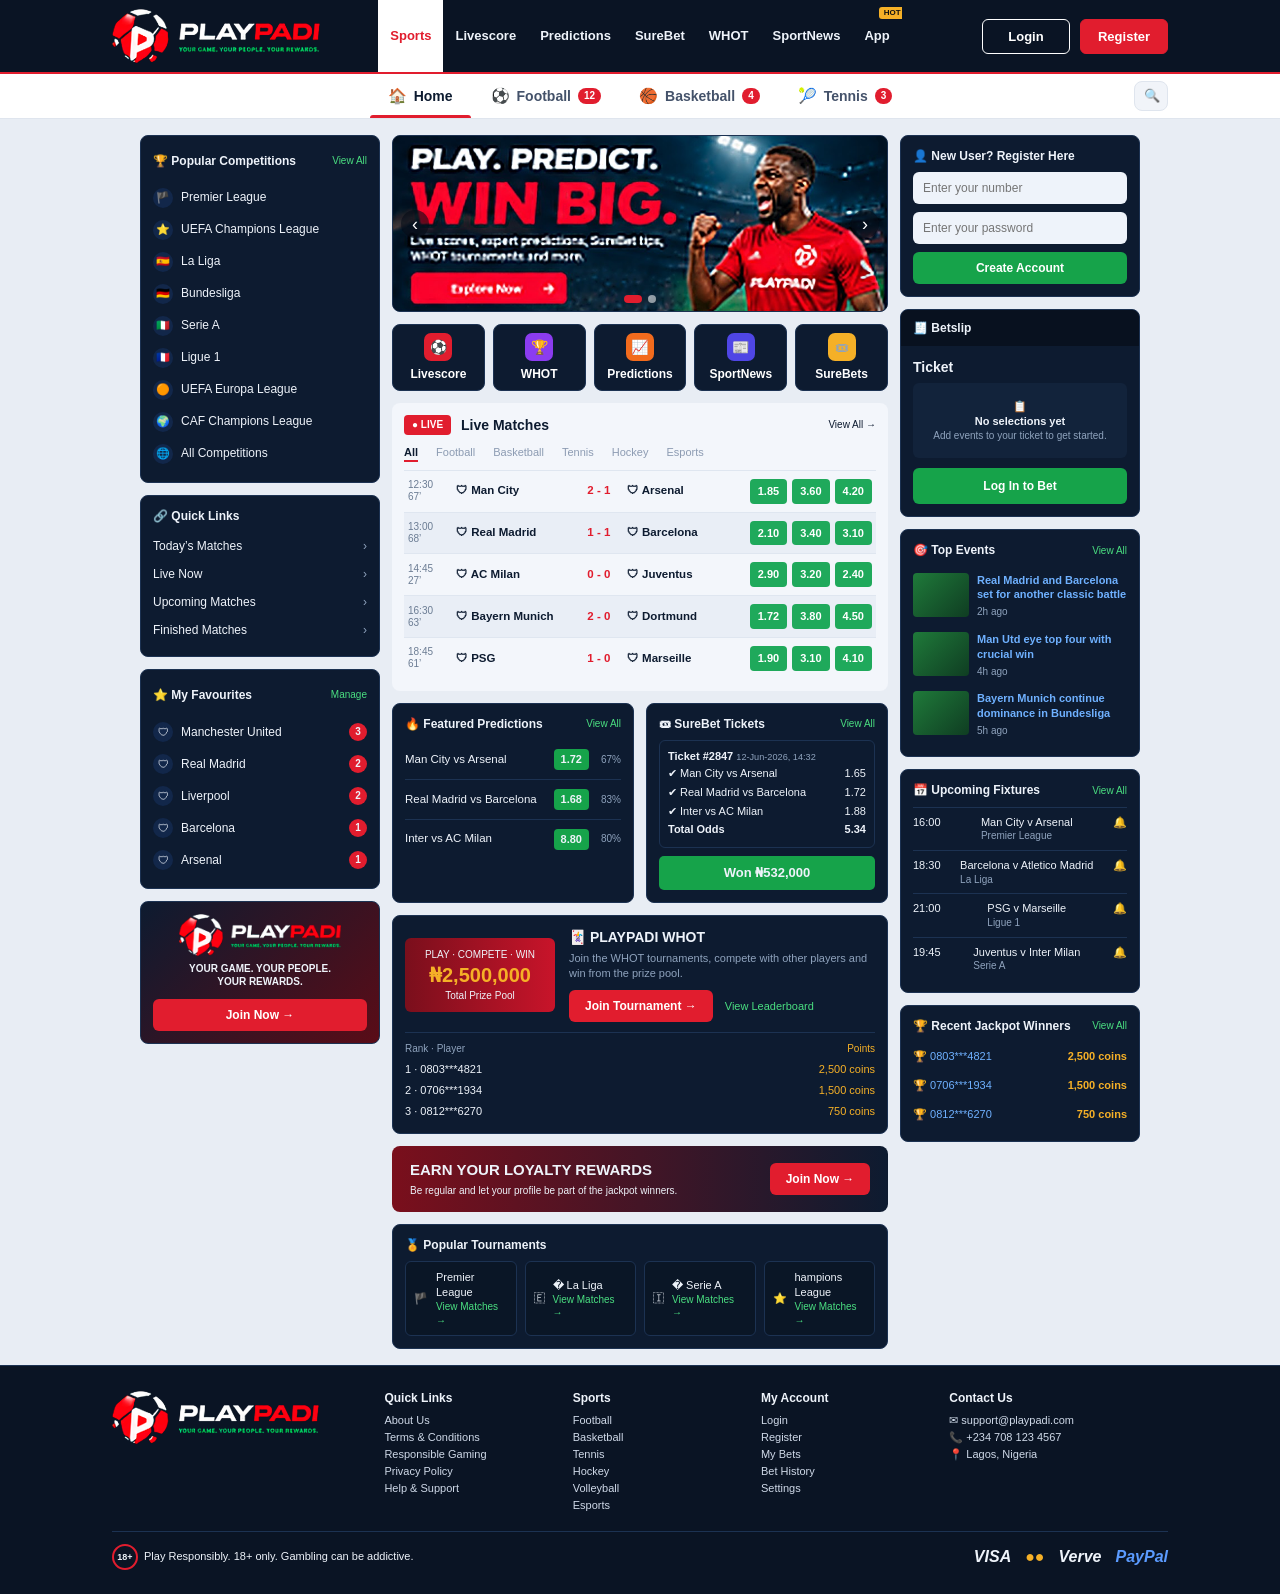
==== pages/livescore.html @ 953537a8 "Initial PLAYPADI frontend split" ====
<!DOCTYPE html>
<html lang="en">
<head>
<meta charset="utf-8">
<meta name="viewport" content="width=device-width, initial-scale=1, viewport-fit=cover">
<title>PLAYPADI Livescore</title>
<link rel="stylesheet" href="../assets/css/livescore.css">

</head>
<body>
<header id="hd">
  <div class="topbar"><div class="container bar">
    <button class="burger" aria-label="Menu" aria-expanded="false" aria-controls="mm"><span></span><span></span><span></span></button><a class="brand" href="#" aria-label="PLAYPADI home"><i class="full"></i><i class="icon"></i></a>
    <nav class="menu" id="mm" aria-label="Main"><div class="m-acts"><button class="btn top-btn out">Login</button><button class="btn top-btn red">Register</button></div><a class="on" href="#">Sports</a><a href="#live">Livescore</a><a href="#">Predictions</a><a href="#">SureBet</a><a href="#whot">WHOT</a><a href="#">SportNews</a><a class="appl" href="#">App<b class="tagh">HOT</b></a><div class="m-sports"><b>Sports</b><a href="#">🏠 Home</a><a href="#">⚽ Football<em>12</em></a><a href="#">🏀 Basketball<em>4</em></a><a href="#">🎾 Tennis<em>3</em></a></div></nav>
    <div class="acts"><button class="btn top-btn out">Login</button><button class="btn top-btn red">Register</button></div>
  </div></div>
  <div class="subbar"><div class="container bar sub-grid"><span></span>
    <nav class="sports" aria-label="Sports"><a class="on" href="#" aria-current="page"><i>🏠</i>Home</a><a href="#"><i>⚽</i>Football<em>12</em></a><a href="#"><i>🏀</i>Basketball<em>4</em></a><a href="#"><i>🎾</i>Tennis<em>3</em></a><span class="ink"></span></nav>
    <label class="search" title="Search">🔍<input placeholder="Search teams, leagues, matches…" aria-label="Search"></label></div></div>
</header>

<main class="body">
  <aside class="col lft">
    <div class="box li b-comps"><h3>🏆 Popular Competitions <a href="#">View All</a></h3><div id="comps"></div></div>

    <div class="box li b-quick"><h3>🔗 Quick Links</h3><div id="quick"></div></div>
    
    <div class="box li b-fav"><h3>⭐ My Favourites <a href="#">Manage</a></h3><div id="favs"></div></div>
    
    <div class="box promo"><div class="logo"></div><p>YOUR GAME. YOUR PEOPLE.<br>YOUR REWARDS.</p><button class="btn red">Join Now →</button></div>
  
  
  </aside>
  <section class="col ctr">
    <div class="car" id="car" role="region" aria-roledescription="carousel" aria-label="Featured promotions">
      <div class="slide on" style="--img:var(--s1);--r:2.588"><div class="fit" role="img" aria-label="Play. Predict. Win big. Live scores, expert predictions, SureBet tips, WHOT tournaments and more."><a class="hot" href="#live" aria-label="Explore now"></a></div></div>
      <div class="slide" style="--img:var(--s2);--r:3.66"><div class="fit" role="img" aria-label="PLAYPADI. Your game. Your people. Your rewards."></div></div>
      <button class="nav prev" aria-label="Previous slide">‹</button><button class="nav next" aria-label="Next slide">›</button><div class="dots"></div></div>
    <div class="tiles" id="tiles"></div>
    <div class="live" id="live"><h3><span class="tag">● LIVE</span> Live Matches <a href="#">View All →</a></h3>
      <div class="tabs"><span class="on">All</span><span>Football</span><span>Basketball</span><span>Tennis</span><span>Hockey</span><span>Esports</span></div><div id="matches"></div></div>
    <div class="two">
      <div class="box"><h3>🔥 Featured Predictions <a href="#">View All</a></h3>
        <div class="row">Man City vs Arsenal<span class="odd">1.72</span><span class="pct">67%</span></div>
        <div class="row">Real Madrid vs Barcelona<span class="odd">1.68</span><span class="pct">83%</span></div>
        <div class="row">Inter vs AC Milan<span class="odd">8.80</span><span class="pct">80%</span></div></div>
      <div class="box"><h3>🎟 SureBet Tickets <a href="#">View All</a></h3>
        <div class="tk"><b>Ticket #2847</b> <small>12-Jun-2026, 14:32</small>
          <div><span>✔ Man City vs Arsenal</span><span>1.65</span></div><div><span>✔ Real Madrid vs Barcelona</span><span>1.72</span></div><div><span>✔ Inter vs AC Milan</span><span>1.88</span></div><div><b>Total Odds</b><b>5.34</b></div></div>
        <div class="won">Won ₦532,000</div></div>
    </div>
    <div class="box whot" id="whot"><div class="prize">PLAY · COMPETE · WIN<b>₦2,500,000</b>Total Prize Pool</div><div class="wj"><h3>🃏 PLAYPADI WHOT</h3><p>Join the WHOT tournaments, compete with other players and win from the prize pool.</p><div class="wb"><button class="btn red">Join Tournament →</button><a class="lnk" href="#">View Leaderboard</a></div></div>
      <div class="lb"><div><span>Rank · Player</span><span>Points</span></div><div><span>1 · 0803***4821</span><span>2,500 coins</span></div><div><span>2 · 0706***1934</span><span>1,500 coins</span></div><div><span>3 · 0812***6270</span><span>750 coins</span></div></div>
      </div>
    <div class="loyal"><div><b>EARN YOUR LOYALTY REWARDS</b><small>Be regular and let your profile be part of the jackpot winners.</small></div><button class="btn red">Join Now →</button></div>
    <div class="box b-tours"><h3>🏅 Popular Tournaments</h3><div class="tours" id="tours"></div></div>
  
  </section>
  <aside class="col rgt">
    <div class="box b-reg"><h3>👤 New User? Register Here</h3><input class="field" placeholder="Enter your number"><input class="field" placeholder="Enter your password"><button class="btn">Create Account</button></div>
    
    <div class="box slip"><div class="hd">🧾 Betslip</div><div class="bd"><b style="display:block;text-align:left;font-size:14px">Ticket</b><div class="em">📋<br><b>No selections yet</b><small>Add events to your ticket to get started.</small></div><button class="btn" style="padding:11px">Log In to Bet</button></div></div>
    
    <div class="box b-news"><h3>🎯 Top Events <a href="#">View All</a></h3><div id="news"></div></div>
    <div class="box b-fx"><h3>📅 Upcoming Fixtures <a href="#">View All</a></h3><div id="fx"></div></div>
    <div class="box b-win"><h3>🏆 Recent Jackpot Winners <a href="#">View All</a></h3><div id="win"></div></div>
  </aside>
</main>

<footer><div class="container">
  <div class="fg"><div><div class="logo"></div></div>
    <div><h4>Quick Links</h4><a href="#">About Us</a><a href="#">Terms &amp; Conditions</a><a href="#">Responsible Gaming</a><a href="#">Privacy Policy</a><a href="#">Help &amp; Support</a></div>
    <div><h4>Sports</h4><a href="#">Football</a><a href="#">Basketball</a><a href="#">Tennis</a><a href="#">Hockey</a><a href="#">Volleyball</a><a href="#">Esports</a></div>
    <div><h4>My Account</h4><a href="#">Login</a><a href="#">Register</a><a href="#">My Bets</a><a href="#">Bet History</a><a href="#">Settings</a></div>
    <div><h4>Contact Us</h4><a href="#">✉ support@playpadi.com</a><a href="#">📞 +234 708 123 4567</a><a href="#">📍 Lagos, Nigeria</a></div></div>
  <div class="legal"><span><b class="age">18+</b>Play Responsibly. 18+ only. Gambling can be addictive.</span><span class="pay"><span>VISA</span><span style="color:var(--gold)">●●</span><span>Verve</span><span style="color:#5b9bff">PayPal</span></span></div>
</div></footer>

<script src="../assets/js/livescore.js" defer></script>
</body>
</html>
---- assets/css/livescore.css ----
:root{--icon:url([data-uri]);--s1:url([data-uri]);--s2:url([data-uri]);--logo:url([data-uri]);--bg:#0a1424;--panel:#0d1b30;--panel2:#12274a;--line:#1c3252;--green:#16a34a;--lime:#4ade80;--red:#e11d2e;--gold:#f5b027;--mute:#8fa3bd;--page-max:1056px;--body-w:1000px;--gutter:max(16px,min(16vw,calc((100vw - 1056px)/2)));--bside:max(16px,min(16vw,calc((100vw - 1000px)/2)));color-scheme:dark;box-sizing:border-box;padding-top:env(safe-area-inset-top,0px);padding-bottom:env(safe-area-inset-bottom,0px)}
*,*::before,*::after{box-sizing:inherit}
html{scroll-padding-top:env(safe-area-inset-top,0px)}
.car{position:relative;aspect-ratio:2.8;border-radius:8px;overflow:hidden;border:1px solid var(--line);background:var(--panel)}
.slide{position:absolute;inset:0;display:grid;place-items:center;opacity:0;visibility:hidden;transition:opacity .5s,visibility .5s}.slide.on{opacity:1;visibility:visible}
.fit{position:absolute;inset:0;background:var(--img) center/cover no-repeat}
.hot{position:absolute;left:8%;top:78%;width:28%;height:21%;border-radius:6px}
.car .nav{position:absolute;top:50%;transform:translateY(-50%);width:28px;height:28px;border-radius:50%;border:0;background:rgba(5,12,24,.6);color:#fff;font-size:18px;line-height:1;cursor:pointer}.prev{left:8px}.next{right:8px}
.dots{position:absolute;bottom:8px;left:0;right:0;display:flex;justify-content:center;gap:6px}.dots button{width:8px;height:8px;padding:0;border:0;border-radius:4px;background:rgba(255,255,255,.55);cursor:pointer;transition:width .2s}.dots button[aria-current=true]{background:var(--red);width:18px}
.car :focus-visible{outline:2px solid #fff;outline-offset:2px}
.tiles{display:grid;grid-template-columns:repeat(auto-fit,minmax(72px,1fr));gap:8px}.tiles .tile{flex-direction:column;gap:5px;padding:8px 4px;background:var(--panel);border:1px solid var(--line);border-radius:8px;text-align:center}
@media(prefers-reduced-motion:reduce){.slide,.dots button{transition:none}}
body{margin:0;background:#e8edf4;color:#eef3fa;font:13px/1.35 "Segoe UI",Roboto,Helvetica,Arial,sans-serif}
a{color:inherit;text-decoration:none}button{font-family:inherit}
.container{width:100%;max-width:calc(var(--page-max) + var(--gutter)*2);margin-inline:auto;padding-inline:var(--gutter)}
.bar{display:flex;align-items:center;gap:12px;height:100%}
/* navs */
.topbar{background:var(--bg);border-bottom:2px solid var(--red)}
.menubar{height:44px;background:#0e1b31;border-block:1px solid var(--line)}
.logo{display:block;height:54px;aspect-ratio:1056/275;background:var(--logo) center/contain no-repeat;flex:0 0 auto}
.search{flex:1 1 280px;max-width:380px;margin-left:24px;height:34px;display:flex;align-items:center;gap:8px;padding:0 12px;border:1px solid var(--line);border-radius:8px;background:#0e1c31}
.search input{all:unset;width:100%;font-size:12px}.search input::placeholder{color:var(--mute)}
.btn{display:block;border:0;border-radius:6px;padding:9px 14px;font-weight:700;font-size:12px;color:#fff;background:var(--green);cursor:pointer;text-align:center;width:100%}
.btn.red{background:var(--red)}
.top-btn{width:auto;font-size:13px;padding:9px 16px;border:1.5px solid var(--red)}
.top-btn.out{background:transparent;border-color:#fff;margin-left:auto}
.menu{display:flex;height:100%;flex:1 1 auto;min-width:0;overflow-x:auto;scrollbar-width:none}
.menu a{white-space:nowrap;display:flex;align-items:center;gap:6px;padding:0 15px;font-weight:600;font-size:13px;border-bottom:2px solid transparent}
.menu a.on{color:var(--red);border-color:var(--red);background:rgba(225,29,46,.12)}
.app{margin-left:auto;border:1px solid var(--line);border-radius:6px;padding:6px 16px;font-weight:700;font-size:12px;background:var(--bg)}
/* body */
.body{width:min(var(--body-w),100% - 2*var(--bside));margin:16px auto;display:grid;grid-template-areas:"l c r";grid-template-columns:clamp(180px,24%,240px) minmax(0,1fr) clamp(180px,24%,240px);gap:12px;align-items:start}.lft{grid-area:l}.ctr{grid-area:c}.rgt{grid-area:r}
.cg{display:grid;grid-template-columns:repeat(3,minmax(0,1fr));column-gap:14px}
.col{display:flex;flex-direction:column;gap:12px;min-width:0}
.box{background:var(--panel);border:1px solid var(--line);border-radius:8px;padding:12px}
.box h3{margin:0 0 8px;font-size:12px;display:flex;justify-content:space-between;align-items:center}
.box h3 a{font-size:10px;font-weight:500;color:var(--lime)}
.field{display:block;width:100%;border:0;border-radius:6px;background:#eef3fa;color:#334;padding:9px 10px;margin-bottom:8px;font-size:12px}
.li a{display:flex;align-items:center;gap:8px;padding:6px 0;font-size:12px}
.ic{width:20px;height:20px;border-radius:50%;background:var(--panel2);display:grid;place-items:center;font-size:11px;flex:0 0 auto}
.badge{margin-left:auto;width:18px;height:18px;border-radius:50%;background:var(--red);display:grid;place-items:center;font-size:10px;font-weight:700}
.chev{margin-left:auto;color:var(--mute)}
.promo{text-align:center;background:linear-gradient(135deg,var(--panel),#5a0c17)}
.promo .logo{margin:0 auto 6px;height:42px}.promo p{margin:0 0 10px;font-size:10px;font-weight:700}
/* hero */
.hero{display:grid;grid-template-columns:1fr 150px;border-radius:8px;overflow:hidden;border:1px solid var(--line);background:radial-gradient(circle at 70% 40%,#a3101f 0,#4b0a14 35%,var(--panel) 70%)}
.hero .l{padding:18px}
.hero h1{margin:0;font-size:24px;line-height:1.05}.hero h1 span{display:block;color:var(--red);font-size:42px;letter-spacing:.5px}
.hero p{margin:8px 0 12px;font-size:11px;max-width:240px}
.hero .btn{width:140px}
.hero .r{background:rgba(5,12,24,.72);padding:12px;display:flex;flex-direction:column;gap:9px;justify-content:center}
.tile{display:flex;gap:8px;align-items:center;font-size:10px;color:var(--mute)}.tile i{font-style:normal;width:28px;height:28px;border-radius:7px;display:grid;place-items:center;font-size:14px;flex:0 0 auto}.tile b{display:block;color:#fff;font-size:12px}
.two{display:grid;grid-template-columns:1fr 1fr;gap:12px}
.row{display:flex;align-items:center;gap:6px;padding:9px 0;font-size:11.5px;border-top:1px solid var(--line)}.row:first-of-type{border:0}
.odd{margin-left:auto;background:var(--green);border-radius:4px;padding:3px 7px;font-weight:700;font-size:11px}.pct{color:var(--mute);font-size:10px;width:26px;text-align:right}
.tk{border:1px solid var(--line);border-radius:6px;padding:8px;font-size:11px}.tk div{display:flex;justify-content:space-between;padding:2px 0}.tk small{color:var(--mute)}
.won{background:var(--green);border-radius:5px;padding:8px;text-align:center;font-weight:700;margin-top:8px}
.whot{display:grid;grid-template-columns:150px minmax(0,1fr);gap:10px 14px;align-items:center}
.prize{background:linear-gradient(90deg,#7a0f1c,#c8142a);border-radius:6px;padding:10px;text-align:center;font-size:10px}.prize b{display:block;font-size:20px;color:var(--gold)}
.lb div{display:flex;justify-content:space-between;padding:3px 0;font-size:11px}.lb div:first-child{color:var(--mute);font-size:10px}.lb span:last-child{color:var(--gold)}
/* live */
.live{background:#f3f6fb;color:#0d1b30;border-radius:8px;padding:12px}
.live h3{margin:0 0 4px;font-size:14px;display:flex;align-items:center;gap:10px}.live h3 a{margin-left:auto;font-size:10px;font-weight:400}
.tag{background:var(--red);color:#fff;font-size:10px;padding:3px 8px;border-radius:4px}
.tabs{display:flex;gap:18px;font-size:11px;color:#8c9bb2;padding:6px 0 8px}.tabs .on{color:#0d1b30;font-weight:700;border-bottom:2px solid var(--red)}
.m{display:grid;grid-template-columns:40px minmax(0,1fr) 40px minmax(0,1fr) auto;align-items:center;gap:8px;padding:8px 4px;border-top:1px solid #dfe6f0;font-size:11.5px}
.m:nth-child(even){background:#e9eef6}.m .t{color:#6b7c93;font-size:10px;line-height:1.2}.m .tm{font-weight:600;white-space:nowrap;overflow:hidden;text-overflow:ellipsis}
.m .sc{color:var(--red);font-weight:700;text-align:center}
.o{display:flex;gap:5px}.o span{background:#1fa95b;color:#fff;border-radius:4px;padding:5px 8px;font-weight:700;font-size:11px}
.loyal{border-radius:8px;padding:14px 18px;background:linear-gradient(90deg,#7a0f1c,var(--panel));display:flex;align-items:center;gap:14px}
.loyal b{font-size:15px;display:block}.loyal small{font-size:10px}.loyal .btn{width:100px;margin-left:auto;flex:0 0 auto}
.tours{display:grid;grid-template-columns:repeat(auto-fit,minmax(105px,1fr));gap:8px}
.tours a{display:flex;gap:8px;align-items:center;border:1px solid var(--line);border-radius:6px;padding:8px;font-size:11px;background:#0a1626}.tours small{display:block;color:var(--lime);font-size:10px}
/* right col */
.slip{padding:0;overflow:hidden}.slip .hd{background:#08111f;padding:10px 12px;font-weight:700;font-size:12px}.slip .bd{padding:12px;text-align:center}
.slip .em{background:#12233b;border-radius:6px;padding:16px 8px;margin:6px 0 10px;font-size:11px}.slip small{display:block;color:var(--mute);font-size:10px}
.nw{display:flex;gap:8px;padding:6px 0}.nw i{width:56px;height:44px;border-radius:4px;flex:0 0 auto;background:linear-gradient(135deg,#1f7a3a,#0f3d22)}.nw b{display:block;color:#6fb1ff;font-size:11px}.nw small{color:var(--mute);font-size:10px}
.fx{display:flex;justify-content:space-between;gap:6px;padding:7px 0;font-size:11px;border-top:1px solid var(--line)}.fx small{display:block;color:var(--mute);font-size:10px}
.win{display:flex;justify-content:space-between;padding:7px 0;font-size:11px;color:#6fb1ff}.win span:last-child{color:var(--gold);font-weight:600}
/* footer */
footer{background:var(--bg);border-top:1px solid var(--line);padding-block:24px}
.fg{display:grid;grid-template-columns:1.5fr 1fr 1fr 1fr 1.3fr;gap:20px;font-size:11px}.fg h4{margin:0 0 6px;font-size:12px}.fg a{display:block;color:#cfd9e8;padding:1px 0}
.legal{margin-top:18px;padding-top:12px;border-top:1px solid var(--line);display:flex;justify-content:space-between;align-items:center;font-size:11px}
.age{display:inline-grid;place-items:center;width:26px;height:26px;border-radius:50%;border:2px solid var(--red);font-size:9px;margin-right:6px}
.pay{display:flex;gap:14px;font:italic 800 16px Arial,sans-serif}

/* ---------- responsive ---------- */
.topbar .bar{min-height:72px;height:auto;padding-block:6px}
.ctr{container-type:inline-size}
.loyal{flex-wrap:wrap}.legal{flex-wrap:wrap;gap:10px}
@container (max-width:559px){.cg{grid-template-columns:repeat(2,minmax(0,1fr))}}
@container (max-width:459px){.two,.whot,.cg{grid-template-columns:1fr}.m{grid-template-columns:36px minmax(0,1fr) 36px minmax(0,1fr)}.m .o{grid-column:1/-1;justify-content:flex-end}}


@media(max-width:899px){.fg{grid-template-columns:repeat(3,minmax(0,1fr))}.fg>div:first-child{grid-column:1/-1}}
@media(max-width:720px){.top-btn{padding:8px 12px;font-size:12px}.menu a{padding:0 11px}.subbar .search{flex:1 1 120px}.sports a{padding:0 12px}}
@media(max-width:599px){:root{--gutter:14px;--bside:14px}.lft,.rgt{grid-template-columns:1fr}.fg{grid-template-columns:repeat(2,minmax(0,1fr))}.app{padding:6px 10px}}

/* ---------- sticky two-tier header ---------- */
header{position:sticky;top:env(safe-area-inset-top,0px);z-index:100;transition:box-shadow .25s}
body::before{content:"";position:fixed;inset:0 0 auto;height:env(safe-area-inset-top,0px);background:var(--bg);z-index:101}
header.stuck{box-shadow:0 4px 14px rgba(0,0,0,.28)}
.topbar .bar{padding-block:0;min-height:72px;transition:min-height .25s}.stuck .topbar .bar{min-height:54px}
.brand{position:relative;display:block;flex:0 0 auto;width:208px;height:54px;transition:width .25s,height .25s}
.brand i{position:absolute;inset:0;background-position:left center;background-size:contain;background-repeat:no-repeat;transition:opacity .2s}
.brand .full{background-image:var(--logo)}.brand .icon{background-image:var(--icon);opacity:0}
.stuck .brand{width:40px;height:40px}.stuck .brand .full{opacity:0}.stuck .brand .icon{opacity:1}
.menu{align-self:stretch;margin:0;justify-content:center;flex:none}
.menu a{position:relative;padding:0 12px;border-bottom:0}
.menu a.on{background:#fff;color:var(--red);border-color:transparent}
.tagh{position:absolute;top:7px;right:-4px;font-size:8px;line-height:1;background:var(--gold);color:#111;padding:2px 5px;border-radius:3px}
.subbar{background:#fff;color:#1b2433;border-bottom:1px solid #dfe5ee}
.subbar .bar{min-height:44px;height:auto}
.sports{display:flex;gap:4px;align-self:stretch}
.sports a{display:flex;align-items:center;padding:0 16px;font-size:14px;font-weight:500;border-bottom:3px solid transparent}
.sports a:hover{background:#f1f4f9}.sports a.on{font-weight:700;border-color:#1b2433}
.subbar .search{margin-left:auto;flex:0 1 260px;height:30px;background:#f1f4f9;border-color:#dfe5ee;color:#1b2433}
.subbar .search input{color:#1b2433}.subbar .search input::placeholder{color:#7b8aa0}
@media(prefers-reduced-motion:reduce){header,.topbar .bar,.brand,.brand i{transition:none}}
.wj h3{margin:0 0 4px;font-size:14px;justify-content:flex-start}.wj p{margin:0 0 10px;font-size:11px;color:var(--mute)}.wb{display:flex;align-items:center;gap:12px;flex-wrap:wrap}.wb .btn{width:auto;padding:9px 16px}.lnk{font-size:11px;color:var(--lime)}.lb{grid-column:1/-1;border-top:1px solid var(--line);padding-top:6px}
.top-btn{min-width:88px}.topbar .bar{gap:10px}
.sub-grid{display:grid;grid-template-columns:1fr auto 1fr;align-items:center}
.sports{position:relative;gap:2px}
.sports a{gap:7px;padding:0 18px;font-weight:600;color:#44526a;border-bottom:0;transition:color .2s,background .2s}
.sports a i{font-style:normal;font-size:15px}
.sports a em{font-style:normal;font-size:10px;font-weight:700;background:var(--red);color:#fff;border-radius:9px;padding:1px 6px}
.sports a:hover,.sports a.on{color:#0d1b30}.sports a.on{border-color:transparent}
.ink{position:absolute;bottom:0;left:0;height:3px;width:0;background:var(--red);border-radius:3px 3px 0 0;transition:transform .28s cubic-bezier(.4,0,.2,1),width .28s}
.subbar .search{justify-self:end;flex:none;width:34px;padding:0 9px;overflow:hidden;cursor:text;transition:width .25s}
.subbar .search:hover,.subbar .search:focus-within{width:240px}
@media(prefers-reduced-motion:reduce){.ink,.subbar .search{transition:none}}
.topbar .bar{display:grid;grid-template-columns:1fr auto 1fr}.brand{justify-self:start}.acts{display:flex;gap:10px;justify-self:end}
.topbar{position:relative}
.burger{display:none;flex:0 0 auto;width:38px;height:38px;padding:0;border:1px solid var(--line);border-radius:8px;background:transparent;cursor:pointer;flex-direction:column;gap:4px;align-items:center;justify-content:center}
.burger span{width:18px;height:2px;border-radius:2px;background:#fff;transition:transform .2s,opacity .2s}
.burger[aria-expanded=true] span:nth-child(1){transform:translateY(6px) rotate(45deg)}.burger[aria-expanded=true] span:nth-child(2){opacity:0}.burger[aria-expanded=true] span:nth-child(3){transform:translateY(-6px) rotate(-45deg)}
@media(max-width:960px){.topbar .bar{display:flex;gap:10px}.burger{display:flex}.acts{margin-left:auto}
.menu{display:none;flex-direction:column;position:absolute;left:0;right:0;top:100%;align-self:auto;background:#0e1b31;border-bottom:2px solid var(--red);padding:4px var(--gutter) 12px;max-height:calc(100vh - 130px);overflow-y:auto;box-shadow:0 12px 24px rgba(0,0,0,.35)}
.menu.open{display:flex}.menu a{height:auto;padding:13px 4px;border-bottom:1px solid var(--line);font-size:14px}.menu a.on{background:rgba(225,29,46,.12);color:var(--red)}.tagh{position:static;margin-left:8px}}
@media(max-width:720px){.sub-grid{grid-template-columns:minmax(0,1fr) auto}.sub-grid>span:first-child{display:none}.sports{overflow-x:auto;scrollbar-width:none;justify-self:start;max-width:100%}.subbar .search:hover,.subbar .search:focus-within{width:min(200px,50vw)}}
@media(max-width:480px){.top-btn{min-width:0;padding:7px 10px;font-size:12px}.topbar .bar{gap:8px}}
/* ---------- tablet & mobile: boxes re-ordered into one tidy grid ---------- */
@media(max-width:899px){
.body{grid-template-areas:none;grid-template-columns:repeat(2,minmax(0,1fr));align-items:stretch;grid-auto-flow:row dense}
.lft,.ctr,.rgt{display:contents}
.car,.tiles,.live,.two,.whot,.loyal,.b-tours,.promo{grid-column:1/-1}
.car{order:1}.tiles{order:2}.live{order:3}.two{order:4}.whot{order:5}
.b-reg{order:6}.slip{order:7}.b-comps{order:8}.b-news{order:9}.b-quick{order:10}.b-win{order:11}.b-fav{order:12}.b-fx{order:13}
.loyal{order:14}.b-tours{order:15}.promo{order:16}}
@media(max-width:599px){.body{grid-template-columns:minmax(0,1fr)}.two,.whot{grid-template-columns:1fr}
.m{grid-template-columns:36px minmax(0,1fr) 36px minmax(0,1fr)}.m .o{grid-column:1/-1;justify-content:flex-end}
.live{padding:10px}.tabs{overflow-x:auto;scrollbar-width:none;white-space:nowrap}.loyal .btn{width:100%;margin-left:0}.wb .btn{flex:1 1 auto}}
@media(max-width:899px){.b-reg,.slip,.b-comps,.b-news,.b-quick,.b-win,.b-fav,.b-fx{display:flex;flex-direction:column}
.b-comps>div,.b-quick>div,.b-fav>div,.b-news>div,.b-fx>div,.b-win>div{flex:1;display:flex;flex-direction:column;justify-content:space-between}
.b-reg .btn{margin-top:auto}.slip .bd{flex:1;display:flex;flex-direction:column}.slip .bd .btn{margin-top:auto}.slip .em{flex:1;display:flex;flex-direction:column;justify-content:center}}
.m-acts,.m-sports{display:none}
@media(max-width:720px){.acts{display:none}.burger{order:3;margin-left:auto}
.m-acts{display:flex;gap:10px;padding:12px 0 8px}.m-acts .btn{flex:1;width:auto}
.m-sports{display:block;padding-top:6px}.m-sports b{display:block;font-size:11px;letter-spacing:.5px;text-transform:uppercase;color:var(--mute);padding:10px 4px 2px}.m-sports em{margin-left:auto;font-style:normal;font-size:10px;font-weight:700;background:var(--red);color:#fff;border-radius:9px;padding:1px 6px}
.sports{display:none}.sub-grid{grid-template-columns:minmax(0,1fr)}.subbar .search,.subbar .search:hover,.subbar .search:focus-within{width:100%;justify-self:stretch;margin:6px 0;height:34px}}
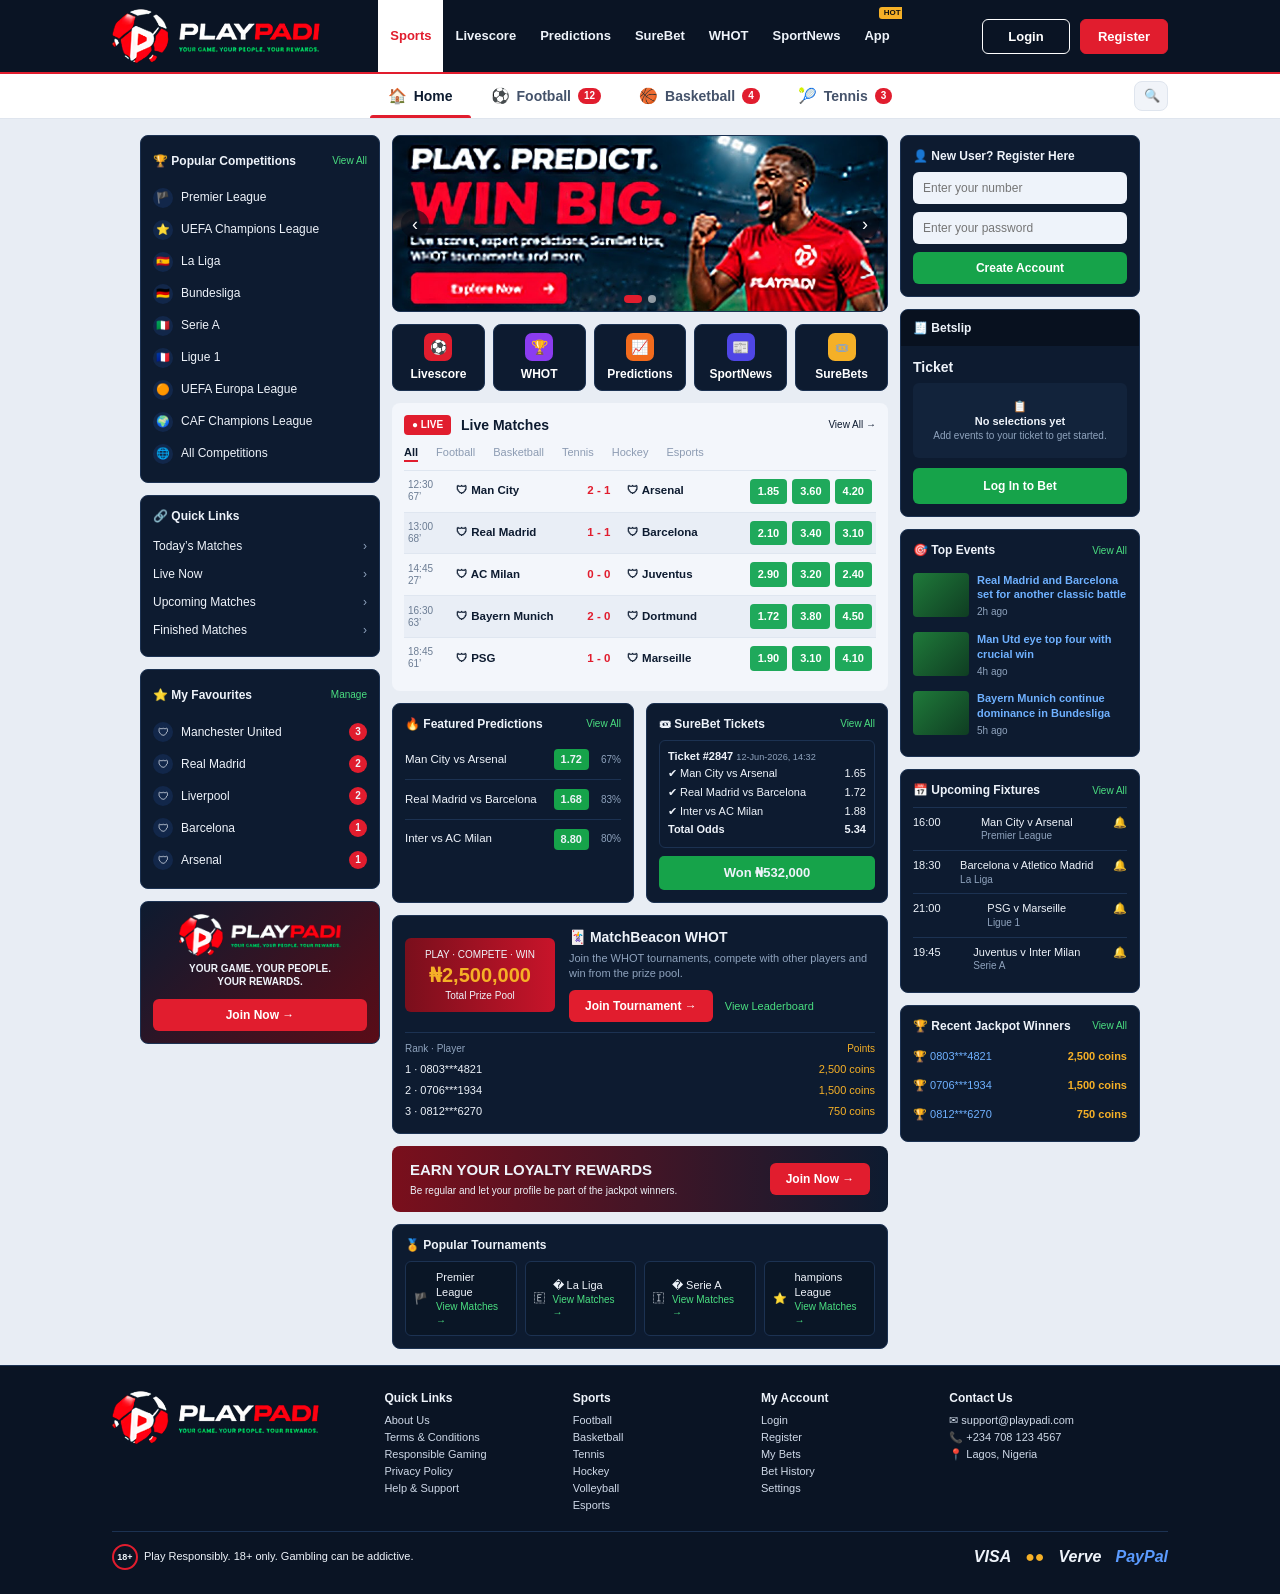
==== commit 931645ef: "Apply MatchBeacon brand name and primary navy" ====
--- a/pages/livescore.html
+++ b/pages/livescore.html
@@ -3,14 +3,14 @@
 <head>
 <meta charset="utf-8">
 <meta name="viewport" content="width=device-width, initial-scale=1, viewport-fit=cover">
-<title>PLAYPADI Livescore</title>
+<title>MatchBeacon Livescore</title>
 <link rel="stylesheet" href="../assets/css/livescore.css">
 
 </head>
 <body>
 <header id="hd">
   <div class="topbar"><div class="container bar">
-    <button class="burger" aria-label="Menu" aria-expanded="false" aria-controls="mm"><span></span><span></span><span></span></button><a class="brand" href="#" aria-label="PLAYPADI home"><i class="full"></i><i class="icon"></i></a>
+    <button class="burger" aria-label="Menu" aria-expanded="false" aria-controls="mm"><span></span><span></span><span></span></button><a class="brand" href="#" aria-label="MatchBeacon home"><i class="full"></i><i class="icon"></i></a>
     <nav class="menu" id="mm" aria-label="Main"><div class="m-acts"><button class="btn top-btn out">Login</button><button class="btn top-btn red">Register</button></div><a class="on" href="#">Sports</a><a href="#live">Livescore</a><a href="#">Predictions</a><a href="#">SureBet</a><a href="#whot">WHOT</a><a href="#">SportNews</a><a class="appl" href="#">App<b class="tagh">HOT</b></a><div class="m-sports"><b>Sports</b><a href="#">🏠 Home</a><a href="#">⚽ Football<em>12</em></a><a href="#">🏀 Basketball<em>4</em></a><a href="#">🎾 Tennis<em>3</em></a></div></nav>
     <div class="acts"><button class="btn top-btn out">Login</button><button class="btn top-btn red">Register</button></div>
   </div></div>
@@ -34,7 +34,7 @@
   <section class="col ctr">
     <div class="car" id="car" role="region" aria-roledescription="carousel" aria-label="Featured promotions">
       <div class="slide on" style="--img:var(--s1);--r:2.588"><div class="fit" role="img" aria-label="Play. Predict. Win big. Live scores, expert predictions, SureBet tips, WHOT tournaments and more."><a class="hot" href="#live" aria-label="Explore now"></a></div></div>
-      <div class="slide" style="--img:var(--s2);--r:3.66"><div class="fit" role="img" aria-label="PLAYPADI. Your game. Your people. Your rewards."></div></div>
+      <div class="slide" style="--img:var(--s2);--r:3.66"><div class="fit" role="img" aria-label="MatchBeacon. Your game. Your people. Your rewards."></div></div>
       <button class="nav prev" aria-label="Previous slide">‹</button><button class="nav next" aria-label="Next slide">›</button><div class="dots"></div></div>
     <div class="tiles" id="tiles"></div>
     <div class="live" id="live"><h3><span class="tag">● LIVE</span> Live Matches <a href="#">View All →</a></h3>
@@ -49,7 +49,7 @@
           <div><span>✔ Man City vs Arsenal</span><span>1.65</span></div><div><span>✔ Real Madrid vs Barcelona</span><span>1.72</span></div><div><span>✔ Inter vs AC Milan</span><span>1.88</span></div><div><b>Total Odds</b><b>5.34</b></div></div>
         <div class="won">Won ₦532,000</div></div>
     </div>
-    <div class="box whot" id="whot"><div class="prize">PLAY · COMPETE · WIN<b>₦2,500,000</b>Total Prize Pool</div><div class="wj"><h3>🃏 PLAYPADI WHOT</h3><p>Join the WHOT tournaments, compete with other players and win from the prize pool.</p><div class="wb"><button class="btn red">Join Tournament →</button><a class="lnk" href="#">View Leaderboard</a></div></div>
+    <div class="box whot" id="whot"><div class="prize">PLAY · COMPETE · WIN<b>₦2,500,000</b>Total Prize Pool</div><div class="wj"><h3>🃏 MatchBeacon WHOT</h3><p>Join the WHOT tournaments, compete with other players and win from the prize pool.</p><div class="wb"><button class="btn red">Join Tournament →</button><a class="lnk" href="#">View Leaderboard</a></div></div>
       <div class="lb"><div><span>Rank · Player</span><span>Points</span></div><div><span>1 · 0803***4821</span><span>2,500 coins</span></div><div><span>2 · 0706***1934</span><span>1,500 coins</span></div><div><span>3 · 0812***6270</span><span>750 coins</span></div></div>
       </div>
     <div class="loyal"><div><b>EARN YOUR LOYALTY REWARDS</b><small>Be regular and let your profile be part of the jackpot winners.</small></div><button class="btn red">Join Now →</button></div>
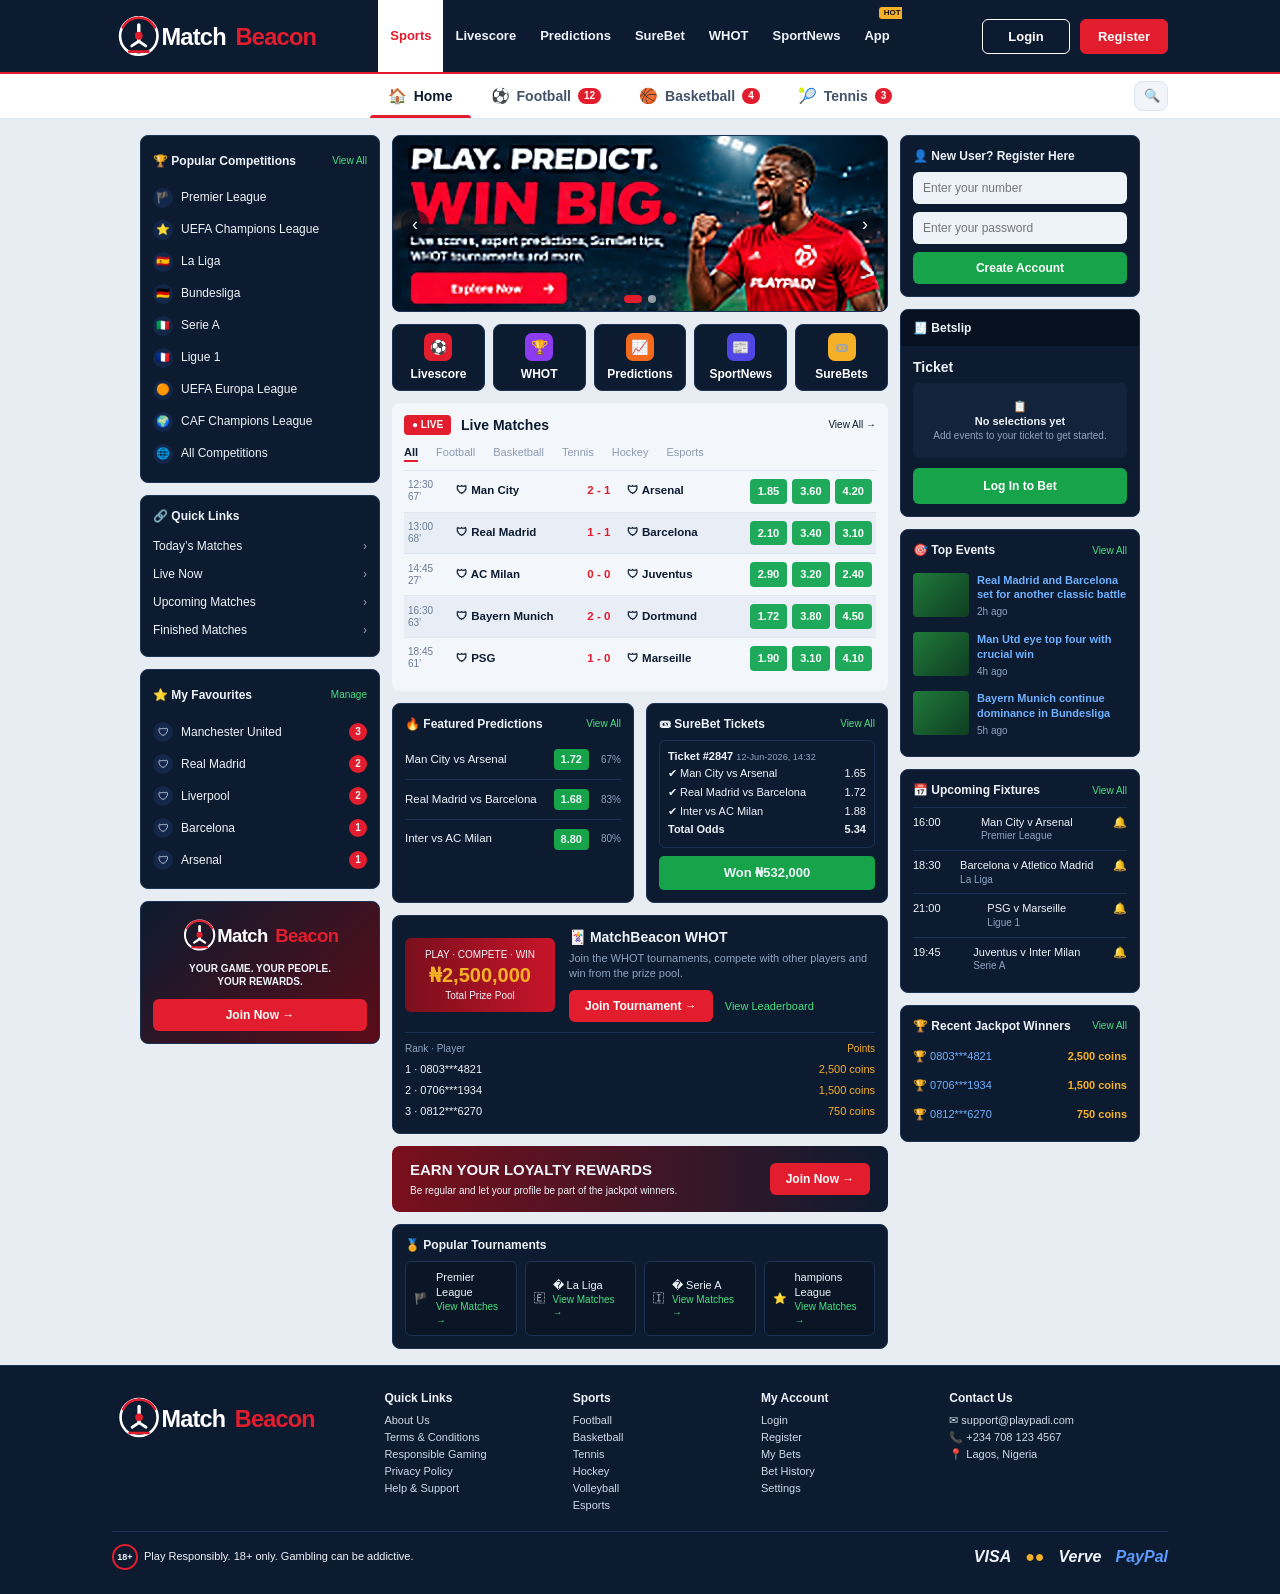
==== commit fc78b61b: "Update MatchBeacon page metadata and favicon" ====
--- a/pages/livescore.html
+++ b/pages/livescore.html
@@ -3,7 +3,12 @@
 <head>
 <meta charset="utf-8">
 <meta name="viewport" content="width=device-width, initial-scale=1, viewport-fit=cover">
-<title>MatchBeacon Livescore</title>
+<meta name="application-name" content="MatchBeacon">
+<meta name="theme-color" content="#0d1b30">
+<meta property="og:site_name" content="MatchBeacon">
+<meta name="description" content="Follow live sports scores, fixtures, results and competitions on MatchBeacon.">
+<link rel="icon" type="image/svg+xml" href="../assets/brand/logos/matchbeacon-icon.svg">
+<title>MatchBeacon | Live Scores</title>
 <link rel="stylesheet" href="../assets/css/livescore.css">
 
 </head>
--- a/assets/css/livescore.css
+++ b/assets/css/livescore.css
@@ -1,4 +1,4 @@
-:root{--icon:url([data-uri]);--s1:url([data-uri]);--s2:url([data-uri]);--logo:url([data-uri]